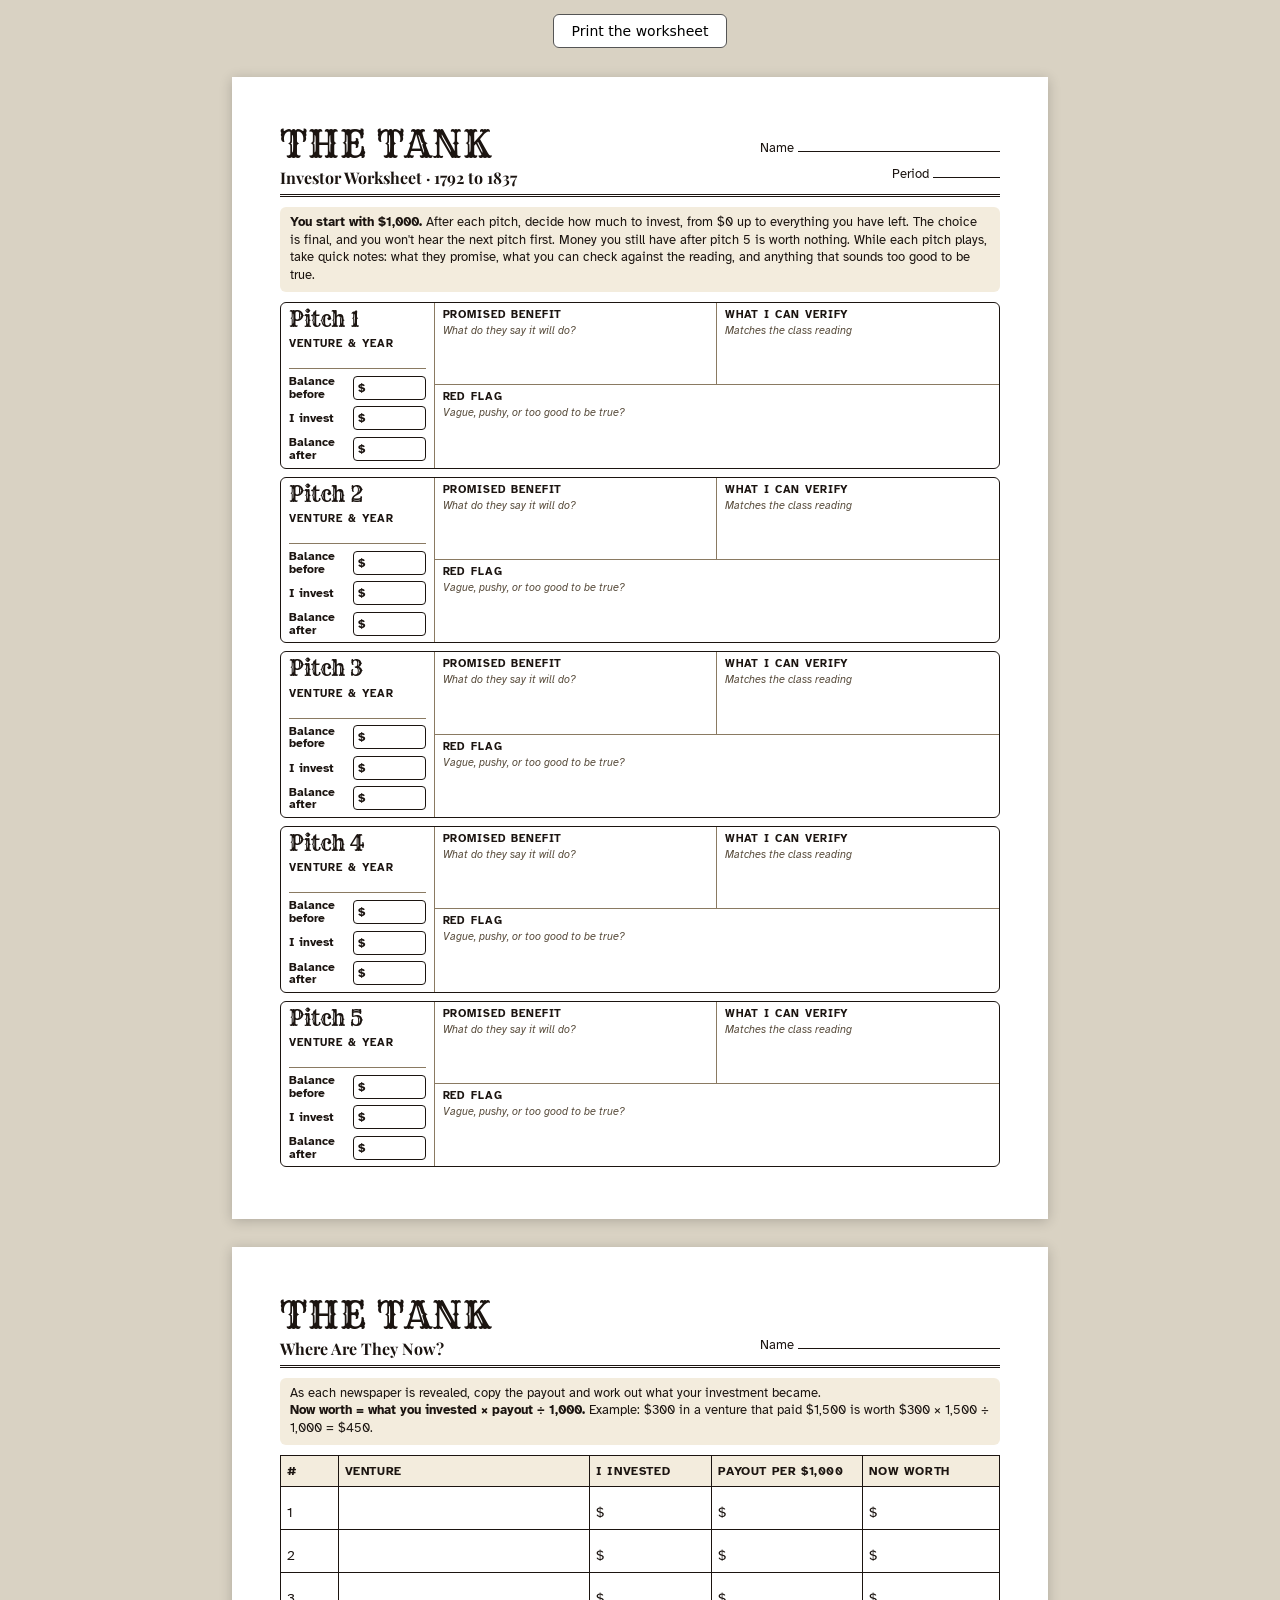
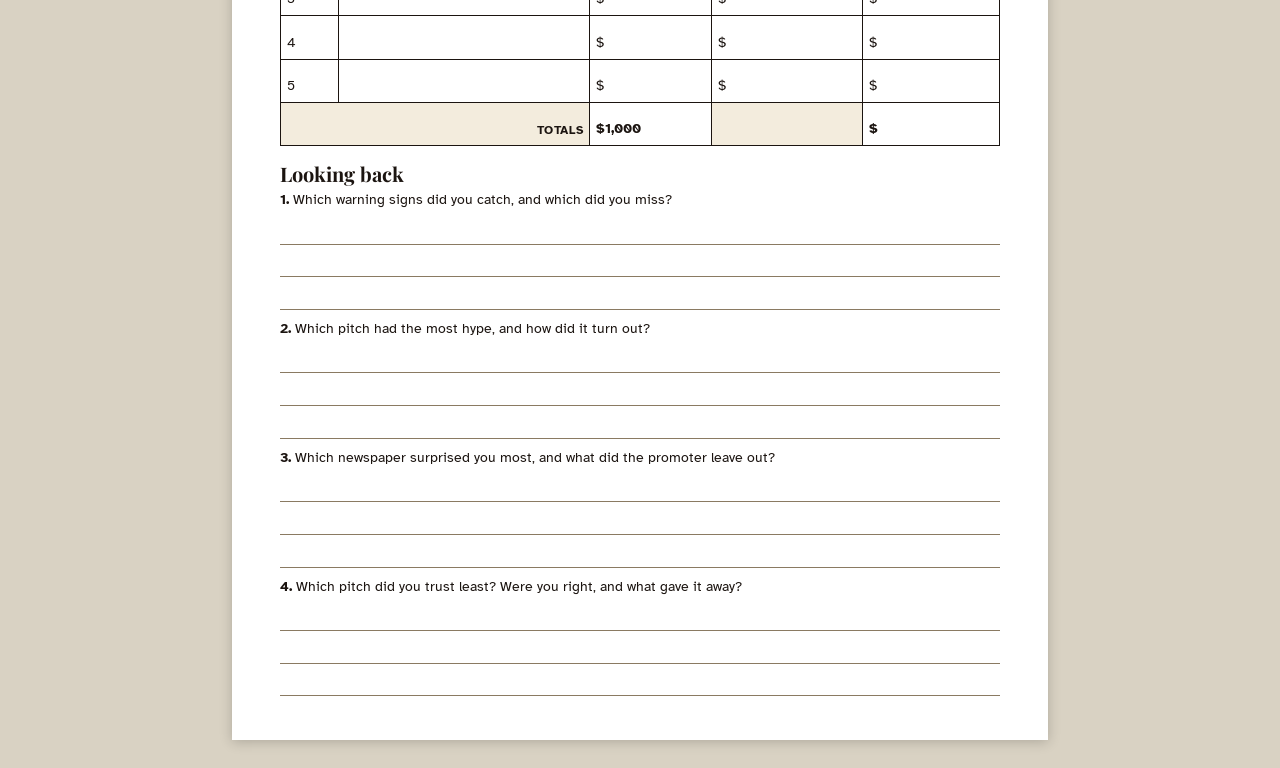
==== handout.html @ 0b0d0261 "Build The Tank: Shark Tank-style Transportation Revolution game site Static GitHub Pages site for th" ====
<!doctype html>
<html lang="en">
<head>
  <meta charset="utf-8">
  <meta name="viewport" content="width=device-width, initial-scale=1">
  <title>Investor Worksheet</title>
  <meta name="description" content="Printable investor worksheet for The Tank: notes on each pitch, a running balance, and the Where Are They Now math.">
  <link href="https://fonts.googleapis.com/css2?family=Atkinson+Hyperlegible:wght@400;700&family=Playfair+Display:wght@700;900&family=Rye&display=swap" rel="stylesheet">
  <style>
    :root { --ink: #1b1410; --rule: #8a7a62; --soft: #f3ecdd; }
    * { box-sizing: border-box; }
    body { margin: 0; background: #d9d2c3; color: var(--ink); font-family: 'Atkinson Hyperlegible', system-ui, sans-serif; font-size: 10.5pt; }
    .page { width: 8.5in; min-height: 11in; margin: .3in auto; background: #fff; padding: .45in .5in; box-shadow: 0 2px 12px rgba(0,0,0,.2); }
    .bar { display: flex; justify-content: space-between; align-items: end; border-bottom: 3px double var(--ink); padding-bottom: 6px; margin-bottom: 10px; }
    h1 { font-family: 'Rye', serif; font-weight: 400; font-size: 28pt; margin: 0; letter-spacing: 1px; }
    .sub { font-family: 'Playfair Display', serif; font-weight: 700; font-size: 12pt; }
    .name { font-size: 10pt; line-height: 2; text-align: right; }
    .name span { display: inline-block; border-bottom: 1px solid var(--ink); width: 2.1in; }
    .rules { background: var(--soft); border-radius: 6px; padding: 7px 10px; margin: 0 0 10px; font-size: 9.5pt; line-height: 1.4; }
    .pitch { display: grid; grid-template-columns: 1.6in 1fr 1fr; border: 1.5px solid var(--ink); border-radius: 6px; margin-bottom: 8px; break-inside: avoid; }
    .pitch .left { border-right: 1px solid var(--rule); padding: 6px 8px; display: flex; flex-direction: column; gap: 4px; }
    .pitch .num { font-family: 'Rye', serif; font-size: 16pt; line-height: 1; }
    .field { padding: 5px 8px; border-bottom: 1px solid var(--rule); min-height: .62in; }
    .field:nth-child(odd) { border-right: 1px solid var(--rule); }
    .field b { display: block; font-size: 8pt; letter-spacing: .08em; text-transform: uppercase; }
    .field i { font-size: 8pt; color: #5c5040; }
    .grid { display: grid; grid-template-columns: 1fr 1fr; grid-column: 2 / 4; }
    .grid .field.wide { grid-column: 1 / 3; border-right: none; border-bottom: none; }
    .blank { border-bottom: 1px solid var(--rule); height: 18px; }
    .money { display: flex; align-items: center; gap: 4px; font-weight: 700; font-size: 9pt; margin-top: 2px; }
    .money .lbl { width: .62in; line-height: 1.05; }
    .money .box { flex: 1; border: 1.5px solid var(--ink); border-radius: 4px; height: 24px; display: flex; align-items: center; padding-left: 4px; }
    table { width: 100%; border-collapse: collapse; margin-top: 6px; }
    th, td { border: 1px solid var(--ink); padding: 8px 6px; text-align: left; vertical-align: bottom; }
    th { background: var(--soft); font-size: 9pt; text-transform: uppercase; letter-spacing: .05em; }
    td { height: .45in; }
    h2 { font-family: 'Playfair Display', serif; font-size: 15pt; margin: 14px 0 4px; }
    .lines div { border-bottom: 1px solid var(--rule); height: .34in; }
    .tools { text-align: center; margin: 14px; font-family: system-ui; }
    .tools button { font: inherit; padding: 8px 18px; border-radius: 6px; border: 1px solid #555; background: #fff; cursor: pointer; }
    @media print {
      body { background: #fff; }
      .page { margin: 0; box-shadow: none; width: auto; min-height: 0; padding: .35in .45in; }
      .page + .page { break-before: page; }
      .tools { display: none; }
    }
    @page { size: letter; margin: 0; }
  </style>
</head>
<body>
  <div class="tools"><button onclick="print()">Print the worksheet</button></div>

  <section class="page">
    <div class="bar">
      <div><h1>THE TANK</h1><div class="sub">Investor Worksheet · 1792 to 1837</div></div>
      <div class="name">Name <span></span><br>Period <span style="width:.7in"></span></div>
    </div>
    <div class="rules"><b>You start with $1,000.</b> After each pitch, decide how much to invest, from $0 up to everything you have left. The choice is final, and you won't hear the next pitch first. Money you still have after pitch 5 is worth nothing. While each pitch plays, take quick notes: what they promise, what you can check against the reading, and anything that sounds too good to be true.</div>

    <!-- five pitch blocks -->
    <div id="pitches"></div>
  </section>

  <section class="page">
    <div class="bar"><div><h1>THE TANK</h1><div class="sub">Where Are They Now?</div></div><div class="name">Name <span></span></div></div>
    <div class="rules">As each newspaper is revealed, copy the payout and work out what your investment became.<br><b>Now worth = what you invested &times; payout &divide; 1,000.</b> Example: $300 in a venture that paid $1,500 is worth $300 &times; 1,500 &divide; 1,000 = $450.</div>
    <table>
      <thead><tr><th style="width:8%">#</th><th>Venture</th><th style="width:17%">I invested</th><th style="width:21%">Payout per $1,000</th><th style="width:19%">Now worth</th></tr></thead>
      <tbody><tr><td>1</td><td></td><td>$</td><td>$</td><td>$</td></tr><tr><td>2</td><td></td><td>$</td><td>$</td><td>$</td></tr><tr><td>3</td><td></td><td>$</td><td>$</td><td>$</td></tr><tr><td>4</td><td></td><td>$</td><td>$</td><td>$</td></tr><tr><td>5</td><td></td><td>$</td><td>$</td><td>$</td></tr>
        <tr><th colspan="2" style="text-align:right">Totals</th><td><b>$1,000</b></td><td style="background:var(--soft)"></td><td><b>$</b></td></tr></tbody>
    </table>

    <h2>Looking back</h2>
    <p style="margin:2px 0 4px"><b>1.</b> Which warning signs did you catch, and which did you miss?</p>
    <div class="lines"><div></div><div></div><div></div></div>
    <p style="margin:10px 0 4px"><b>2.</b> Which pitch had the most hype, and how did it turn out?</p>
    <div class="lines"><div></div><div></div><div></div></div>
    <p style="margin:10px 0 4px"><b>3.</b> Which newspaper surprised you most, and what did the promoter leave out?</p>
    <div class="lines"><div></div><div></div><div></div></div>
    <p style="margin:10px 0 4px"><b>4.</b> Which pitch did you trust least? Were you right, and what gave it away?</p>
    <div class="lines"><div></div><div></div><div></div></div>
  </section>

  <script>
    // Five identical note blocks. Venture names are left blank because the pitch order changes by class.
    const block = (n) => `
      <div class="pitch">
        <div class="left"><div class="num">Pitch ${n}</div>
          <div><b style="font-size:8pt;text-transform:uppercase;letter-spacing:.08em">Venture &amp; year</b><div class="blank"></div></div>
          <div class="money"><span class="lbl">Balance before</span><span class="box">$</span></div>
          <div class="money"><span class="lbl">I invest</span><span class="box">$</span></div>
          <div class="money"><span class="lbl">Balance after</span><span class="box">$</span></div>
        </div>
        <div class="grid">
          <div class="field"><b>Promised benefit</b><i>What do they say it will do?</i></div>
          <div class="field"><b>What I can verify</b><i>Matches the class reading</i></div>
          <div class="field wide"><b>Red flag</b><i>Vague, pushy, or too good to be true?</i></div>
        </div>
      </div>`;
    document.getElementById('pitches').innerHTML = [1, 2, 3, 4, 5].map(block).join('');
  </script>
</body>
</html>
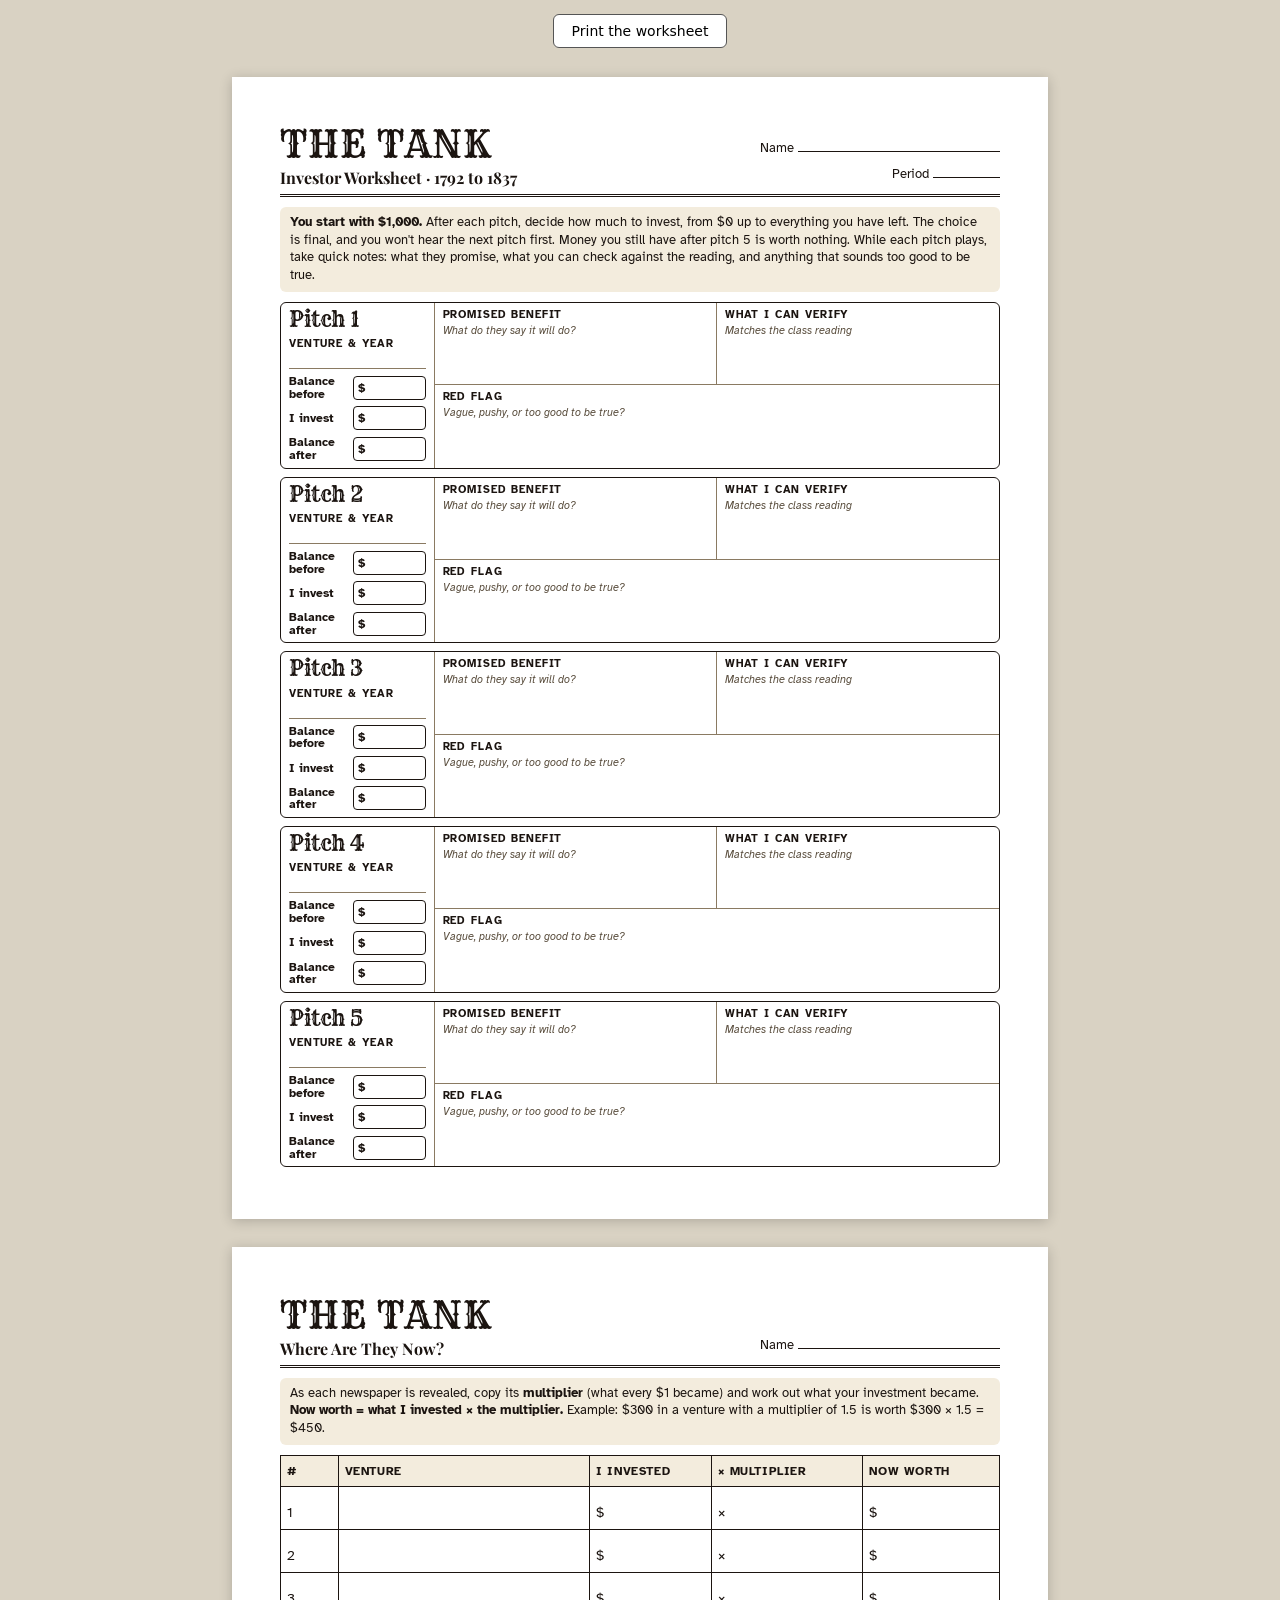
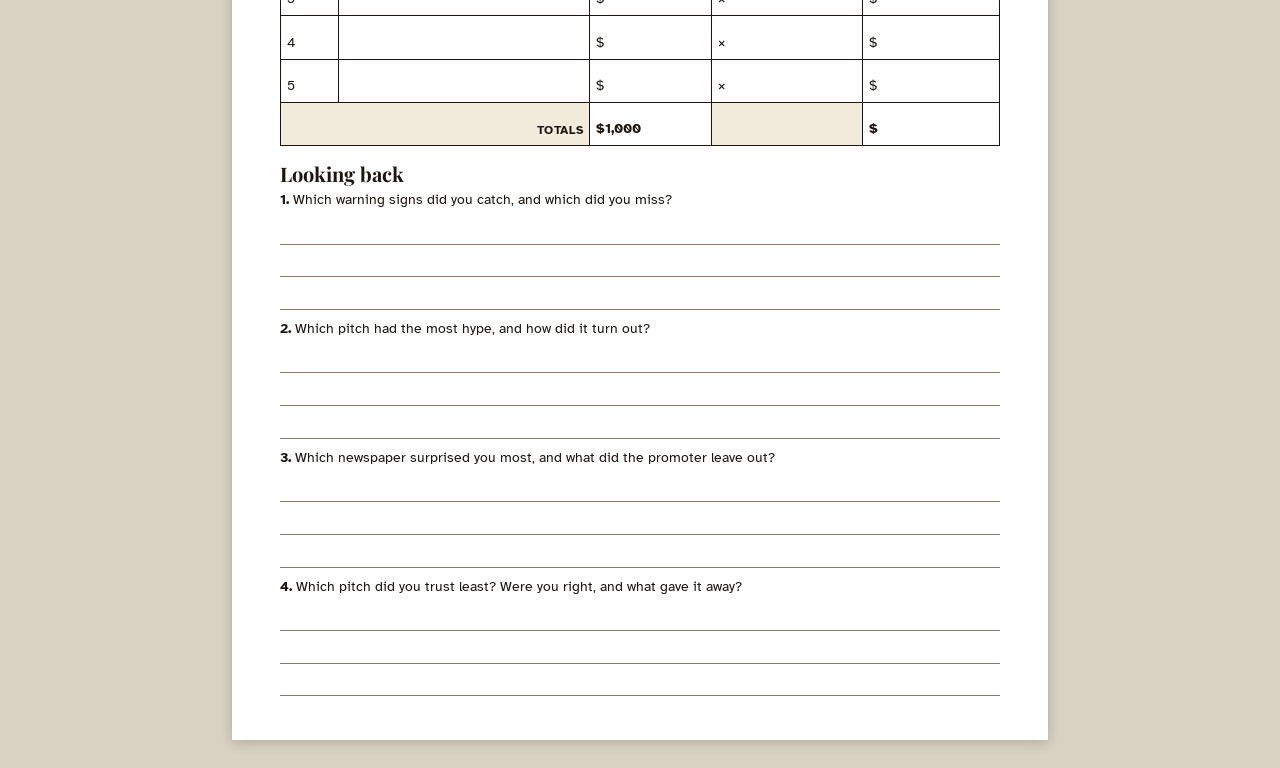
==== commit b08100e4: "Plain-language reveal text and per-dollar multipliers - Rewrote every newspaper story, Why it matter" ====
--- a/handout.html
+++ b/handout.html
@@ -5,7 +5,7 @@
   <meta name="viewport" content="width=device-width, initial-scale=1">
   <title>Investor Worksheet</title>
   <meta name="description" content="Printable investor worksheet for The Tank: notes on each pitch, a running balance, and the Where Are They Now math.">
-  <link href="https://fonts.googleapis.com/css2?family=Atkinson+Hyperlegible:wght@400;700&family=Playfair+Display:wght@700;900&family=Rye&display=swap" rel="stylesheet">
+  <link rel="stylesheet" href="css/fonts.css">
   <style>
     :root { --ink: #1b1410; --rule: #8a7a62; --soft: #f3ecdd; }
     * { box-sizing: border-box; }
@@ -63,10 +63,10 @@
 
   <section class="page">
     <div class="bar"><div><h1>THE TANK</h1><div class="sub">Where Are They Now?</div></div><div class="name">Name <span></span></div></div>
-    <div class="rules">As each newspaper is revealed, copy the payout and work out what your investment became.<br><b>Now worth = what you invested &times; payout &divide; 1,000.</b> Example: $300 in a venture that paid $1,500 is worth $300 &times; 1,500 &divide; 1,000 = $450.</div>
+    <div class="rules">As each newspaper is revealed, copy its <b>multiplier</b> (what every $1 became) and work out what your investment became.<br><b>Now worth = what I invested &times; the multiplier.</b> Example: $300 in a venture with a multiplier of 1.5 is worth $300 &times; 1.5 = $450.</div>
     <table>
-      <thead><tr><th style="width:8%">#</th><th>Venture</th><th style="width:17%">I invested</th><th style="width:21%">Payout per $1,000</th><th style="width:19%">Now worth</th></tr></thead>
-      <tbody><tr><td>1</td><td></td><td>$</td><td>$</td><td>$</td></tr><tr><td>2</td><td></td><td>$</td><td>$</td><td>$</td></tr><tr><td>3</td><td></td><td>$</td><td>$</td><td>$</td></tr><tr><td>4</td><td></td><td>$</td><td>$</td><td>$</td></tr><tr><td>5</td><td></td><td>$</td><td>$</td><td>$</td></tr>
+      <thead><tr><th style="width:8%">#</th><th>Venture</th><th style="width:17%">I invested</th><th style="width:21%">&times; Multiplier</th><th style="width:19%">Now worth</th></tr></thead>
+      <tbody><tr><td>1</td><td></td><td>$</td><td>&times;</td><td>$</td></tr><tr><td>2</td><td></td><td>$</td><td>&times;</td><td>$</td></tr><tr><td>3</td><td></td><td>$</td><td>&times;</td><td>$</td></tr><tr><td>4</td><td></td><td>$</td><td>&times;</td><td>$</td></tr><tr><td>5</td><td></td><td>$</td><td>&times;</td><td>$</td></tr>
         <tr><th colspan="2" style="text-align:right">Totals</th><td><b>$1,000</b></td><td style="background:var(--soft)"></td><td><b>$</b></td></tr></tbody>
     </table>
 
--- a/css/fonts.css
+++ b/css/fonts.css
@@ -0,0 +1,12 @@
+/* Self-hosted fonts (latin subset), so the site works even where Google Fonts is blocked. */
+@font-face { font-family: 'Abril Fatface'; font-style: normal; font-weight: 400; font-display: swap; src: url(../assets/fonts/abril-fatface-400.woff2) format('woff2'); }
+@font-face { font-family: 'Alfa Slab One'; font-style: normal; font-weight: 400; font-display: swap; src: url(../assets/fonts/alfa-slab-one-400.woff2) format('woff2'); }
+@font-face { font-family: 'Atkinson Hyperlegible'; font-style: italic; font-weight: 400; font-display: swap; src: url(../assets/fonts/atkinson-hyperlegible-400-italic.woff2) format('woff2'); }
+@font-face { font-family: 'Atkinson Hyperlegible'; font-style: normal; font-weight: 400; font-display: swap; src: url(../assets/fonts/atkinson-hyperlegible-400.woff2) format('woff2'); }
+@font-face { font-family: 'Atkinson Hyperlegible'; font-style: normal; font-weight: 700; font-display: swap; src: url(../assets/fonts/atkinson-hyperlegible-700.woff2) format('woff2'); }
+@font-face { font-family: 'Lobster'; font-style: normal; font-weight: 400; font-display: swap; src: url(../assets/fonts/lobster-400.woff2) format('woff2'); }
+@font-face { font-family: 'Playfair Display'; font-style: italic; font-weight: 700; font-display: swap; src: url(../assets/fonts/playfair-display-700-italic.woff2) format('woff2'); }
+@font-face { font-family: 'Playfair Display'; font-style: normal; font-weight: 700; font-display: swap; src: url(../assets/fonts/playfair-display-700.woff2) format('woff2'); }
+@font-face { font-family: 'Playfair Display'; font-style: normal; font-weight: 900; font-display: swap; src: url(../assets/fonts/playfair-display-900.woff2) format('woff2'); }
+@font-face { font-family: 'Rye'; font-style: normal; font-weight: 400; font-display: swap; src: url(../assets/fonts/rye-400.woff2) format('woff2'); }
+@font-face { font-family: 'Sancreek'; font-style: normal; font-weight: 400; font-display: swap; src: url(../assets/fonts/sancreek-400.woff2) format('woff2'); }
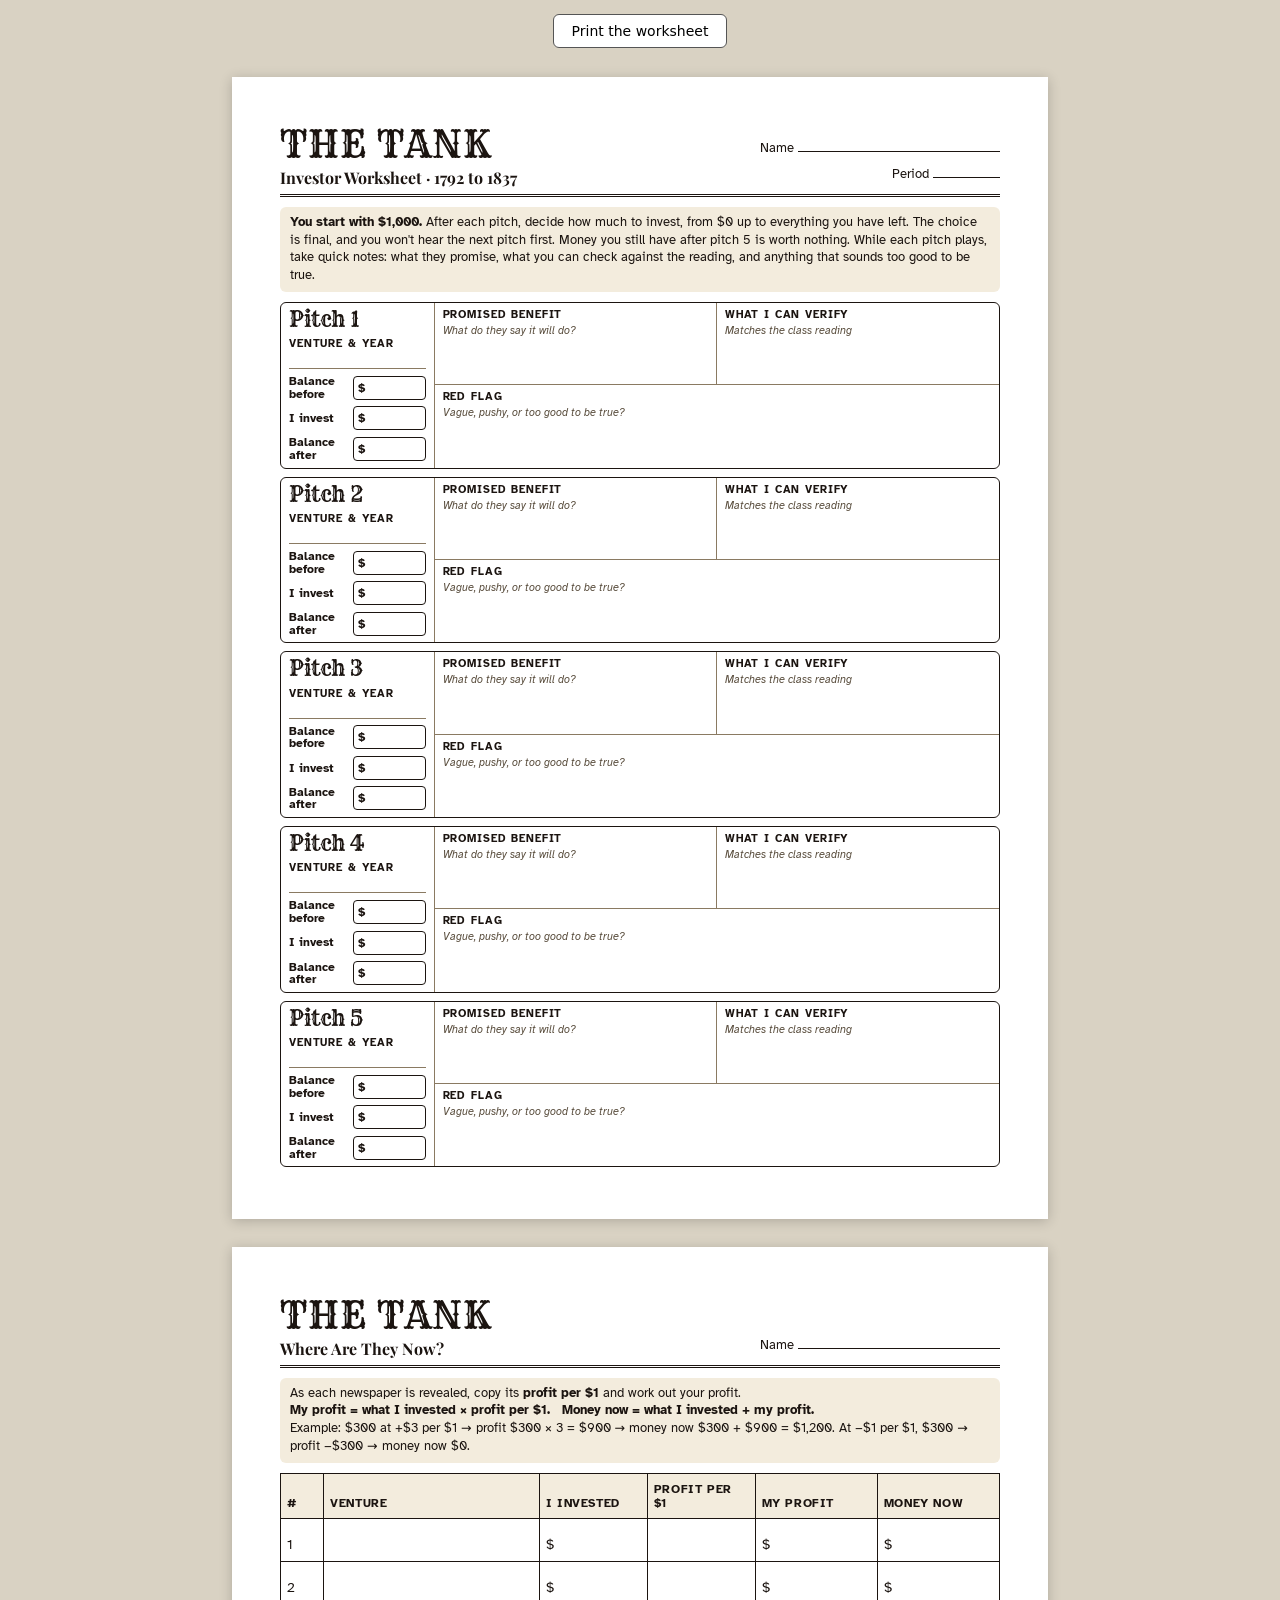
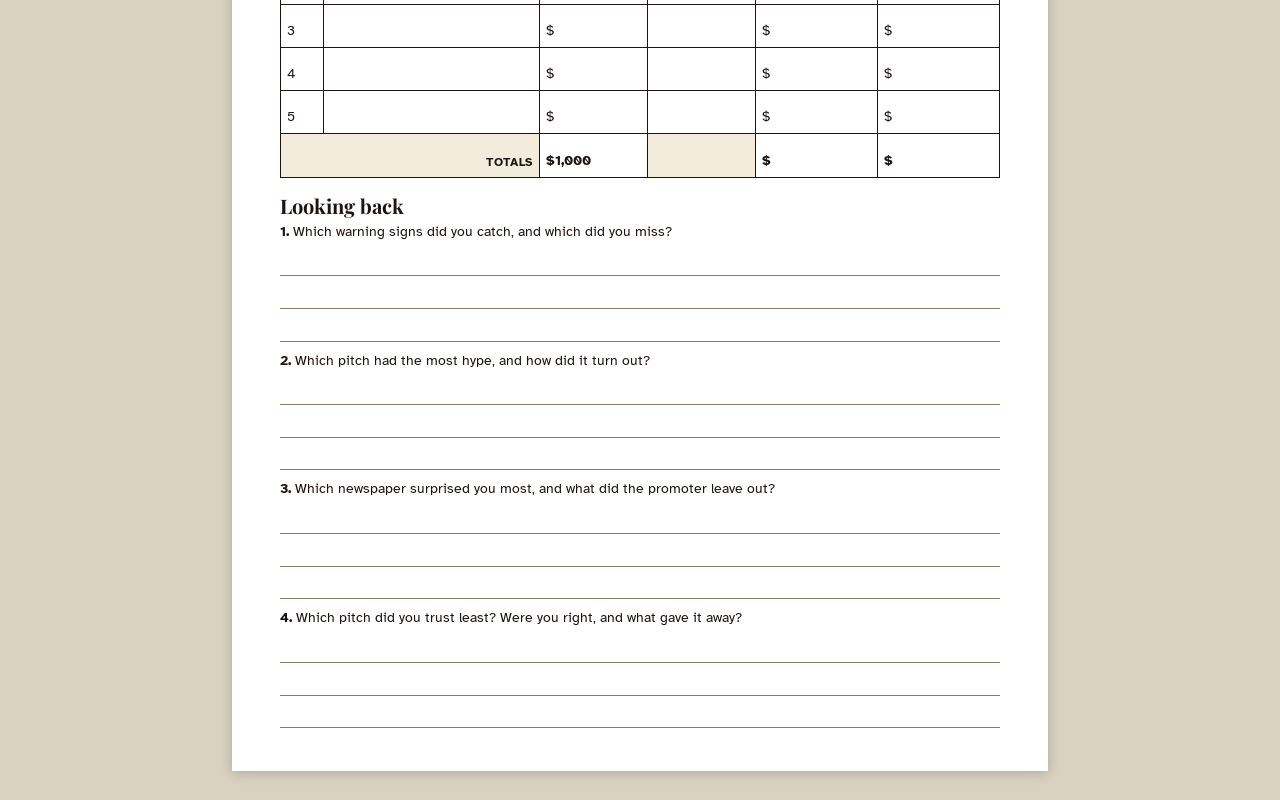
==== commit 5ba9a788: "Score with whole-number profit per $1 (railroad -1) Profit per $1 invested: Slater's Mill +4, Erie C" ====
--- a/handout.html
+++ b/handout.html
@@ -63,11 +63,11 @@
 
   <section class="page">
     <div class="bar"><div><h1>THE TANK</h1><div class="sub">Where Are They Now?</div></div><div class="name">Name <span></span></div></div>
-    <div class="rules">As each newspaper is revealed, copy its <b>multiplier</b> (what every $1 became) and work out what your investment became.<br><b>Now worth = what I invested &times; the multiplier.</b> Example: $300 in a venture with a multiplier of 1.5 is worth $300 &times; 1.5 = $450.</div>
+    <div class="rules">As each newspaper is revealed, copy its <b>profit per $1</b> and work out your profit.<br><b>My profit = what I invested &times; profit per $1.&nbsp;&nbsp; Money now = what I invested + my profit.</b><br>Example: $300 at +$3 per $1 &rarr; profit $300 &times; 3 = $900 &rarr; money now $300 + $900 = $1,200. At &minus;$1 per $1, $300 &rarr; profit &minus;$300 &rarr; money now $0.</div>
     <table>
-      <thead><tr><th style="width:8%">#</th><th>Venture</th><th style="width:17%">I invested</th><th style="width:21%">&times; Multiplier</th><th style="width:19%">Now worth</th></tr></thead>
-      <tbody><tr><td>1</td><td></td><td>$</td><td>&times;</td><td>$</td></tr><tr><td>2</td><td></td><td>$</td><td>&times;</td><td>$</td></tr><tr><td>3</td><td></td><td>$</td><td>&times;</td><td>$</td></tr><tr><td>4</td><td></td><td>$</td><td>&times;</td><td>$</td></tr><tr><td>5</td><td></td><td>$</td><td>&times;</td><td>$</td></tr>
-        <tr><th colspan="2" style="text-align:right">Totals</th><td><b>$1,000</b></td><td style="background:var(--soft)"></td><td><b>$</b></td></tr></tbody>
+      <thead><tr><th style="width:6%">#</th><th>Venture</th><th style="width:15%">I invested</th><th style="width:15%">Profit per $1</th><th style="width:17%">My profit</th><th style="width:17%">Money now</th></tr></thead>
+      <tbody><tr><td>1</td><td></td><td>$</td><td></td><td>$</td><td>$</td></tr><tr><td>2</td><td></td><td>$</td><td></td><td>$</td><td>$</td></tr><tr><td>3</td><td></td><td>$</td><td></td><td>$</td><td>$</td></tr><tr><td>4</td><td></td><td>$</td><td></td><td>$</td><td>$</td></tr><tr><td>5</td><td></td><td>$</td><td></td><td>$</td><td>$</td></tr>
+        <tr><th colspan="2" style="text-align:right">Totals</th><td><b>$1,000</b></td><td style="background:var(--soft)"></td><td><b>$</b></td><td><b>$</b></td></tr></tbody>
     </table>
 
     <h2>Looking back</h2>
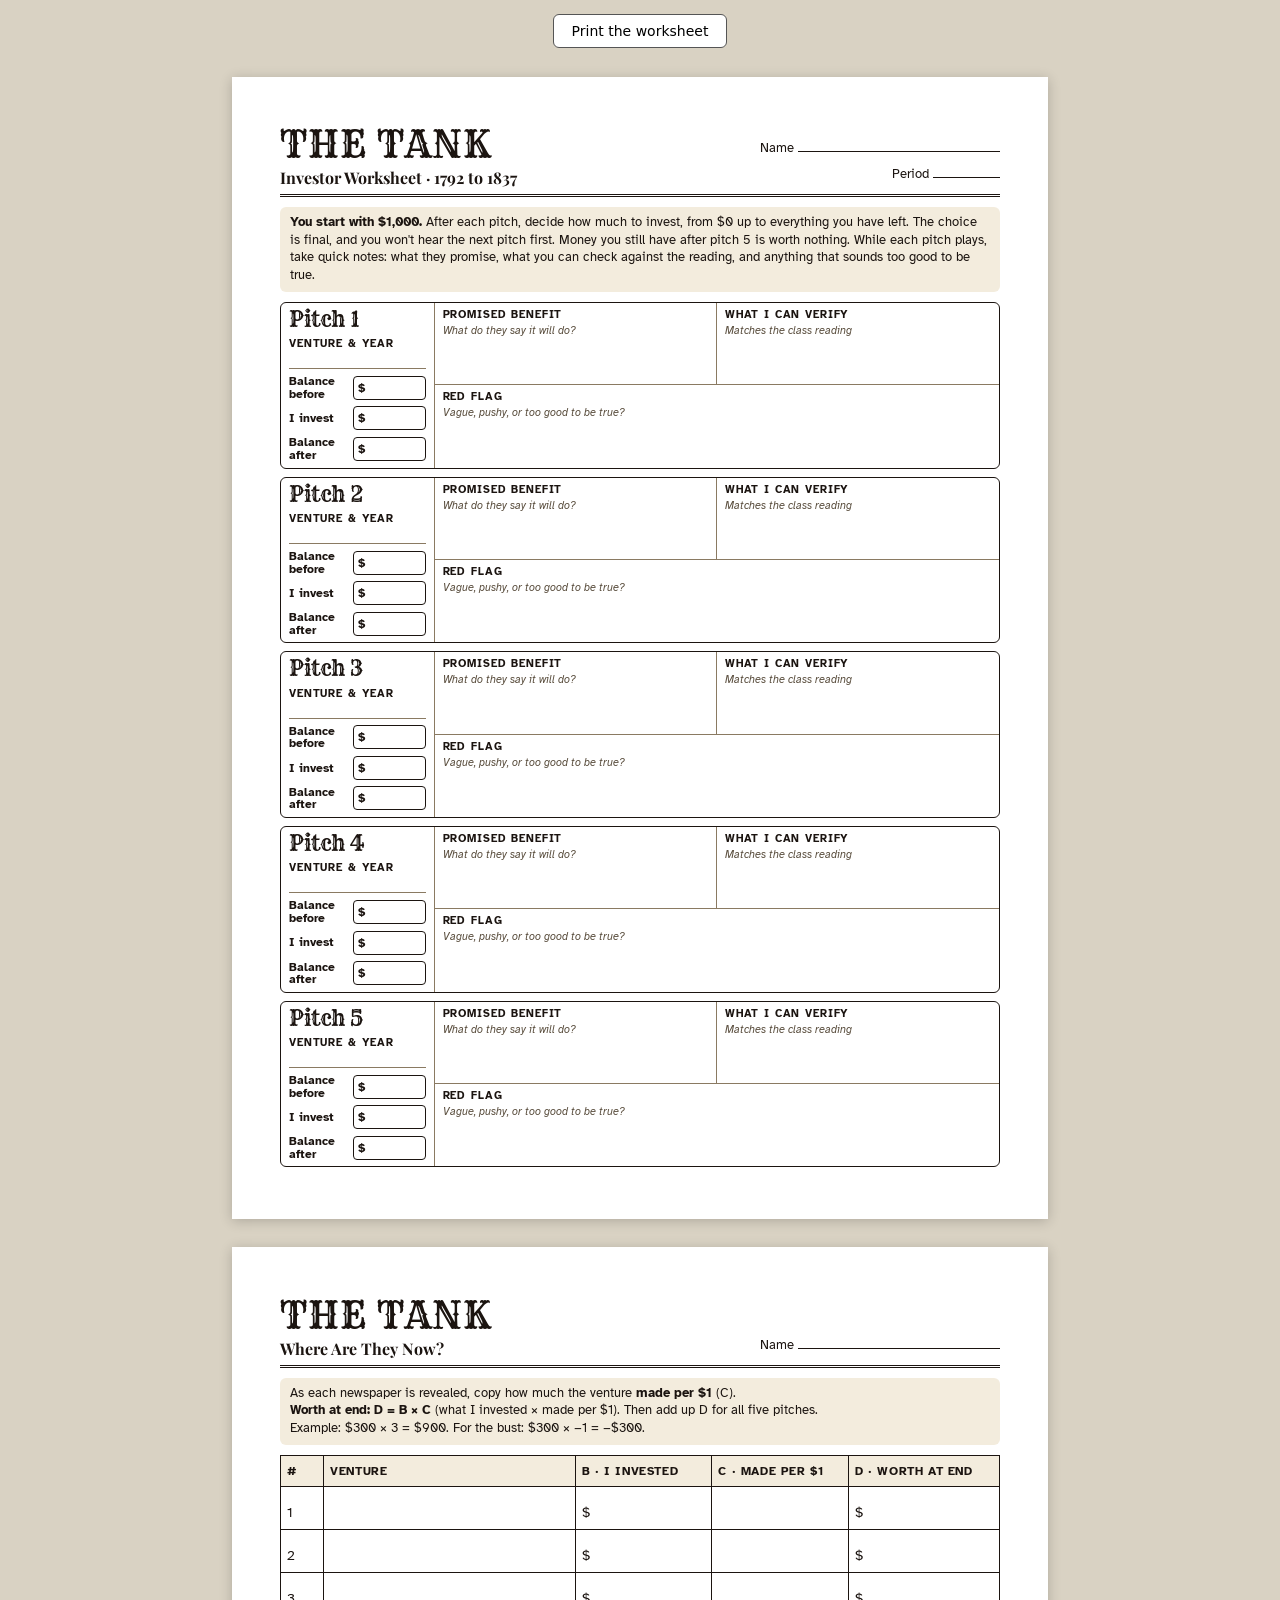
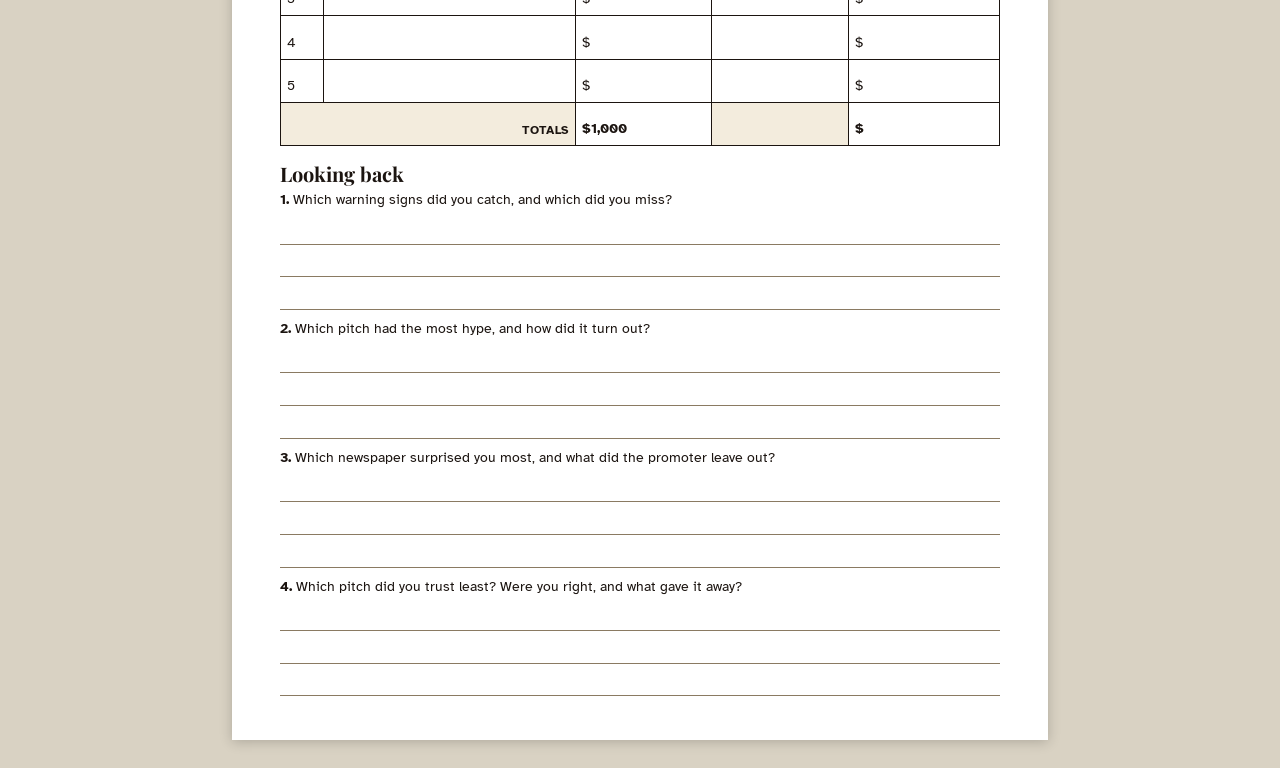
==== commit a5e7c7fe: "Match the Investor Tracker math; shorter paste-ready TpT description - Scoring now mirrors the print" ====
--- a/handout.html
+++ b/handout.html
@@ -63,11 +63,11 @@
 
   <section class="page">
     <div class="bar"><div><h1>THE TANK</h1><div class="sub">Where Are They Now?</div></div><div class="name">Name <span></span></div></div>
-    <div class="rules">As each newspaper is revealed, copy its <b>profit per $1</b> and work out your profit.<br><b>My profit = what I invested &times; profit per $1.&nbsp;&nbsp; Money now = what I invested + my profit.</b><br>Example: $300 at +$3 per $1 &rarr; profit $300 &times; 3 = $900 &rarr; money now $300 + $900 = $1,200. At &minus;$1 per $1, $300 &rarr; profit &minus;$300 &rarr; money now $0.</div>
+    <div class="rules">As each newspaper is revealed, copy how much the venture <b>made per $1</b> (C).<br><b>Worth at end: D = B &times; C</b> (what I invested &times; made per $1). Then add up D for all five pitches.<br>Example: $300 &times; 3 = $900. For the bust: $300 &times; &minus;1 = &minus;$300.</div>
     <table>
-      <thead><tr><th style="width:6%">#</th><th>Venture</th><th style="width:15%">I invested</th><th style="width:15%">Profit per $1</th><th style="width:17%">My profit</th><th style="width:17%">Money now</th></tr></thead>
-      <tbody><tr><td>1</td><td></td><td>$</td><td></td><td>$</td><td>$</td></tr><tr><td>2</td><td></td><td>$</td><td></td><td>$</td><td>$</td></tr><tr><td>3</td><td></td><td>$</td><td></td><td>$</td><td>$</td></tr><tr><td>4</td><td></td><td>$</td><td></td><td>$</td><td>$</td></tr><tr><td>5</td><td></td><td>$</td><td></td><td>$</td><td>$</td></tr>
-        <tr><th colspan="2" style="text-align:right">Totals</th><td><b>$1,000</b></td><td style="background:var(--soft)"></td><td><b>$</b></td><td><b>$</b></td></tr></tbody>
+      <thead><tr><th style="width:6%">#</th><th>Venture</th><th style="width:19%">B &middot; I invested</th><th style="width:19%">C &middot; Made per $1</th><th style="width:21%">D &middot; Worth at end</th></tr></thead>
+      <tbody><tr><td>1</td><td></td><td>$</td><td></td><td>$</td></tr><tr><td>2</td><td></td><td>$</td><td></td><td>$</td></tr><tr><td>3</td><td></td><td>$</td><td></td><td>$</td></tr><tr><td>4</td><td></td><td>$</td><td></td><td>$</td></tr><tr><td>5</td><td></td><td>$</td><td></td><td>$</td></tr>
+        <tr><th colspan="2" style="text-align:right">Totals</th><td><b>$1,000</b></td><td style="background:var(--soft)"></td><td><b>$</b></td></tr></tbody>
     </table>
 
     <h2>Looking back</h2>
